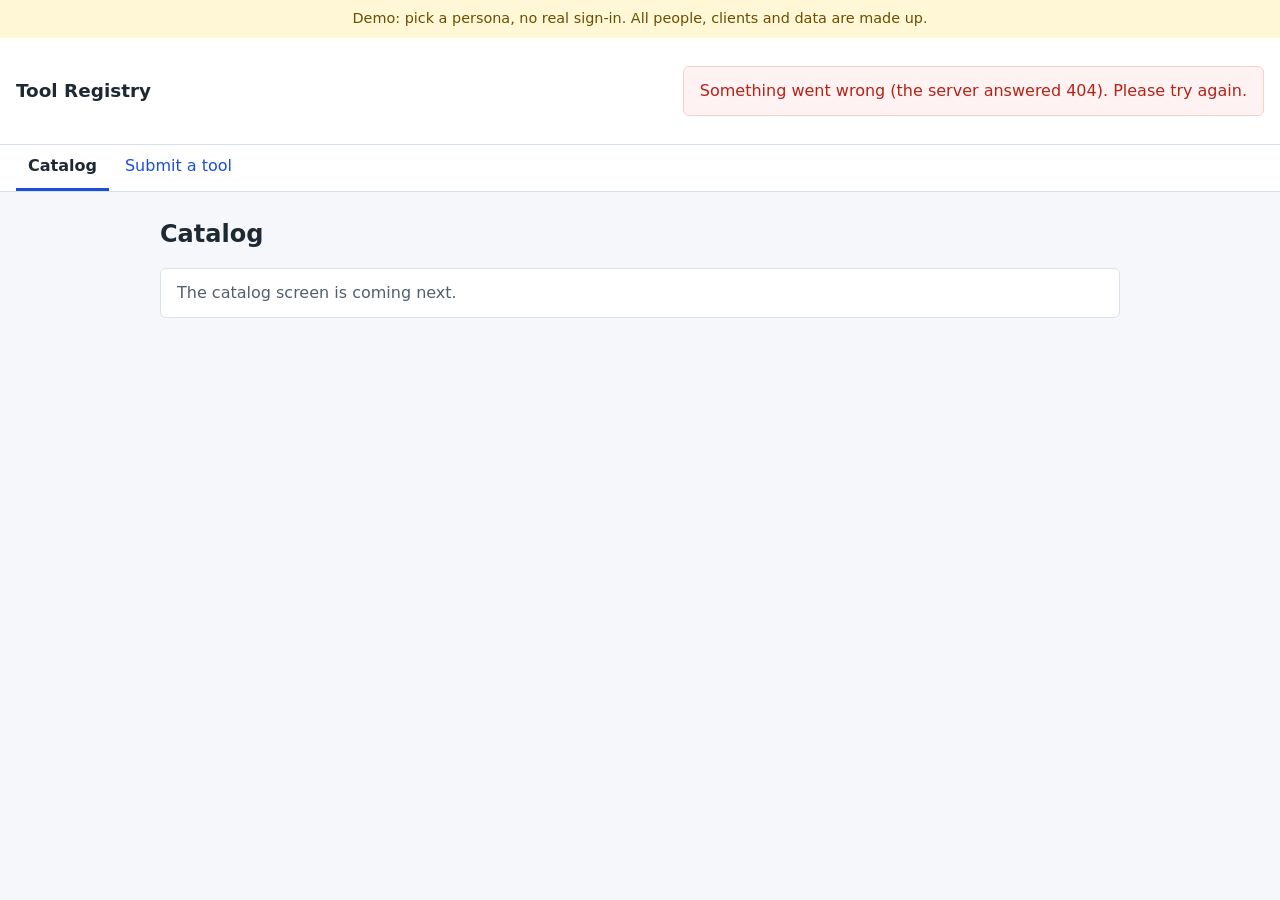
==== web/index.html @ bc1c78b4 "Phase 9 step 3: serve the pages; shared layout, persona dropdown, navigation FastAPI now serves the " ====
<!doctype html>
<html lang="en">
<head>
  <meta charset="utf-8">
  <meta name="viewport" content="width=device-width, initial-scale=1">
  <title>Catalog · Tool Registry</title>
  <link rel="stylesheet" href="style.css">
</head>
<body>
  <header id="layout"></header>
  <main>
    <h1>Catalog</h1>
    <section id="content" aria-live="polite"></section>
  </main>
  <script type="module">
    import { renderLayout, onPersonaReady, showMessage } from "./app.js";

    await renderLayout("catalog");
    const content = document.getElementById("content");

    onPersonaReady(() => {
      // The catalogue list and Personalise come in Phase 9, step 4.
      showMessage(content, "The catalog screen is coming next.", "status");
    });
  </script>
</body>
</html>
---- web/style.css ----
/* Shared styles for every page. Plain CSS, no framework (DECISIONS.md #12). */

:root {
  --ink: #1f2933;
  --muted: #52606d;
  --line: #d9e2ec;
  --paper: #ffffff;
  --ground: #f5f7fa;
  --accent: #1d4ed8;
  --banner: #fff7d6;
  --banner-ink: #6b4e00;
  --error: #b42318;
  --error-ground: #fef3f2;
  --ok: #067647;
  font-family: system-ui, -apple-system, "Segoe UI", Roboto, Arial, sans-serif;
  color: var(--ink);
  background: var(--ground);
  line-height: 1.5;
}

body {
  margin: 0;
}

.demo-banner {
  margin: 0;
  padding: 0.5rem 1rem;
  background: var(--banner);
  color: var(--banner-ink);
  font-size: 0.9rem;
  text-align: center;
}

.topbar {
  display: flex;
  flex-wrap: wrap;
  gap: 0.75rem 1.5rem;
  align-items: center;
  justify-content: space-between;
  padding: 0.75rem 1rem;
  background: var(--paper);
  border-bottom: 1px solid var(--line);
}

.brand {
  font-weight: 700;
  font-size: 1.15rem;
  color: var(--ink);
  text-decoration: none;
}

.persona-picker {
  display: flex;
  flex-wrap: wrap;
  gap: 0.5rem;
  align-items: center;
}

.persona-picker label {
  color: var(--muted);
  font-size: 0.9rem;
}

.persona-picker select {
  font: inherit;
  padding: 0.35rem 0.5rem;
  max-width: 100%;
}

nav {
  display: flex;
  flex-wrap: wrap;
  gap: 0.25rem;
  padding: 0 1rem;
  background: var(--paper);
  border-bottom: 1px solid var(--line);
}

nav a {
  padding: 0.6rem 0.75rem;
  color: var(--accent);
  text-decoration: none;
  border-bottom: 3px solid transparent;
}

nav a[aria-current="page"] {
  color: var(--ink);
  font-weight: 600;
  border-bottom-color: var(--accent);
}

nav a:focus-visible,
.brand:focus-visible {
  outline: 3px solid var(--accent);
  outline-offset: 2px;
}

main {
  max-width: 60rem;
  margin: 0 auto;
  padding: 1.5rem 1rem 3rem;
}

h1 {
  margin-top: 0;
  font-size: 1.5rem;
}

.message {
  padding: 0.75rem 1rem;
  border-radius: 6px;
  border: 1px solid var(--line);
  background: var(--paper);
}

.message.error {
  color: var(--error);
  background: var(--error-ground);
  border-color: #fecdca;
}

.message.status {
  color: var(--muted);
}
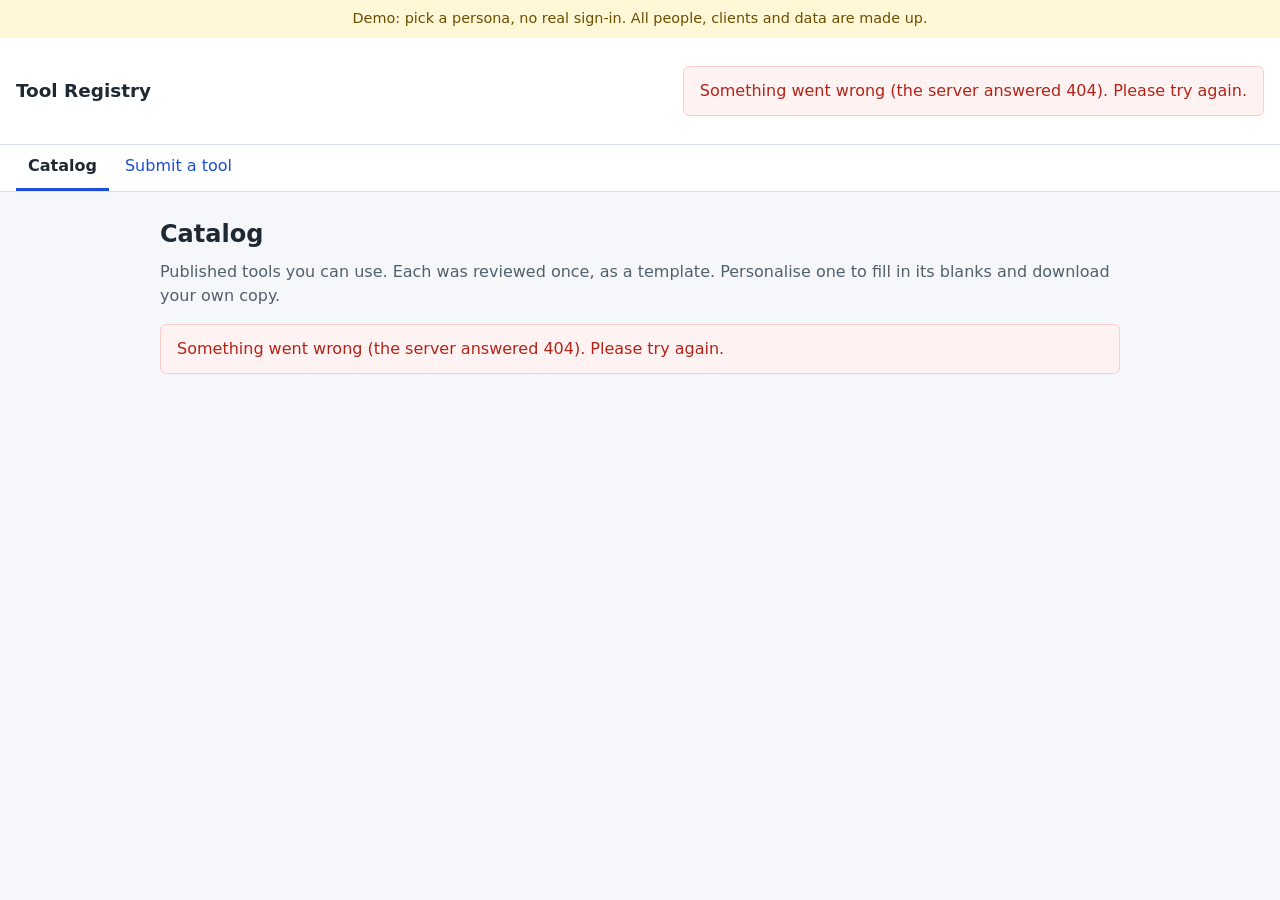
==== commit efc0bceb: "Phase 9 step 4: Catalog screen, personalise and download The Catalog lists published tools the perso" ====
--- a/web/index.html
+++ b/web/index.html
@@ -10,18 +10,119 @@
   <header id="layout"></header>
   <main>
     <h1>Catalog</h1>
+    <p class="intro">Published tools you can use. Each was reviewed once, as a template.
+      Personalise one to fill in its blanks and download your own copy.</p>
     <section id="content" aria-live="polite"></section>
   </main>
   <script type="module">
-    import { renderLayout, onPersonaReady, showMessage } from "./app.js";
+    import { renderLayout, onPersonaReady, loadOrExplain, showMessage, api, h, saveTextFile }
+      from "./app.js";
 
     await renderLayout("catalog");
     const content = document.getElementById("content");
 
-    onPersonaReady(() => {
-      // The catalogue list and Personalise come in Phase 9, step 4.
-      showMessage(content, "The catalog screen is coming next.", "status");
+    onPersonaReady(async () => {
+      // The back end decides which tools this persona may see (visibility rules);
+      // if it refuses, its plain message is shown here instead.
+      const tools = await loadOrExplain("/tools", content);
+      if (tools === null) return;
+      if (tools.length === 0) {
+        showMessage(content, "No published tools you can see yet. A tool appears here " +
+                             "once it has been reviewed and published.", "status");
+        return;
+      }
+      content.replaceChildren(h("ul", { className: "catalog" }, tools.map(toolCard)));
     });
+
+    // One tool: everything shown comes straight from the back end's answer.
+    function toolCard(tool) {
+      const form = personaliseForm(tool);
+      form.hidden = true;
+      const toggle = h("button", { type: "button", className: "secondary",
+                                   "aria-expanded": "false" }, "Personalise");
+      toggle.addEventListener("click", () => {
+        form.hidden = !form.hidden;
+        toggle.setAttribute("aria-expanded", String(!form.hidden));
+        if (!form.hidden) form.querySelector("textarea, button")?.focus();
+      });
+
+      return h("li", { className: "card" },
+        h("div", { className: "card-head" },
+          h("h2", {}, tool.name),
+          h("span", { className: "badge" }, tool.visibility_label)),
+        h("p", { className: "meta" }, `Built by ${tool.owner_name}`),
+        tool.description ? h("p", {}, tool.description) : null,
+        h("h3", {}, "Why it's built this way"),
+        h("p", {}, tool.rationale || "No reason was recorded."),
+        h("details", {},
+          h("summary", {}, "See the template"),
+          h("pre", { className: "template" }, tool.template)),
+        toggle,
+        form,
+      );
+    }
+
+    // The blanks to fill come from the back end (`blanks`), and so does every check
+    // on the values: empty boxes are refused there, with a message naming them.
+    function personaliseForm(tool) {
+      const boxes = {};
+      const message = h("div", { id: `message-${tool.id}`, className: "form-message" });
+      const result = h("div", { className: "result" });
+
+      const fields = tool.blanks.map((blank) => {
+        const id = `blank-${tool.id}-${blank.name}`;
+        boxes[blank.name] = h("textarea", { id, name: blank.name, rows: "2" });
+        return h("div", { className: "field" },
+          h("label", { for: id }, blank.label), boxes[blank.name]);
+      });
+
+      const form = h("form", { className: "personalise", "aria-label": `Personalise ${tool.name}` },
+        tool.blanks.length ? fields : h("p", { className: "meta" }, "This tool has no blanks to fill in."),
+        message,
+        h("button", { type: "submit" }, "Download my copy"),
+        result,
+      );
+
+      form.addEventListener("submit", async (event) => {
+        event.preventDefault();
+        message.replaceChildren();
+        result.replaceChildren();
+        for (const box of Object.values(boxes)) {
+          box.removeAttribute("aria-invalid");
+          box.removeAttribute("aria-describedby");
+        }
+        const values = Object.fromEntries(
+          Object.entries(boxes).map(([name, box]) => [name, box.value]));
+
+        let copy;
+        try {
+          copy = await api(`/tools/${encodeURIComponent(tool.id)}/personalise`,
+                           { method: "POST", body: { values } });
+        } catch (err) {
+          // Show the back end's words once, and mark the boxes it names (none if,
+          // say, the server couldn't be reached).
+          const named = err.fields || [];
+          showMessage(message, err.message);
+          for (const name of named) {
+            if (!boxes[name]) continue;
+            boxes[name].setAttribute("aria-invalid", "true");
+            boxes[name].setAttribute("aria-describedby", message.id);
+          }
+          const first = named.map((name) => boxes[name]).find(Boolean);
+          if (first) first.focus();
+          return;
+        }
+
+        saveTextFile(copy.filename, copy.text);
+        result.replaceChildren(
+          h("p", { className: "message ok", role: "status" },
+            `Downloaded as ${copy.filename}. Your values aren't saved in the registry.`),
+          h("h3", {}, "Your copy"),
+          h("pre", { className: "template" }, copy.text),
+        );
+      });
+      return form;
+    }
   </script>
 </body>
 </html>
--- a/web/style.css
+++ b/web/style.css
@@ -122,3 +122,144 @@
 .message.status {
   color: var(--muted);
 }
+
+.message.ok {
+  color: var(--ok);
+}
+
+/* --- Catalog --- */
+
+.intro {
+  color: var(--muted);
+  margin-top: -0.5rem;
+}
+
+.catalog {
+  list-style: none;
+  margin: 0;
+  padding: 0;
+  display: grid;
+  gap: 1rem;
+}
+
+.card {
+  background: var(--paper);
+  border: 1px solid var(--line);
+  border-radius: 8px;
+  padding: 1rem 1.25rem;
+}
+
+.card-head {
+  display: flex;
+  flex-wrap: wrap;
+  gap: 0.5rem 1rem;
+  align-items: baseline;
+  justify-content: space-between;
+}
+
+.card h2 {
+  margin: 0;
+  font-size: 1.2rem;
+}
+
+.card h3 {
+  margin: 1rem 0 0.25rem;
+  font-size: 0.95rem;
+}
+
+.card h3 + p {
+  margin-top: 0;
+}
+
+.badge {
+  font-size: 0.8rem;
+  padding: 0.15rem 0.6rem;
+  border-radius: 999px;
+  background: var(--ground);
+  border: 1px solid var(--line);
+  color: var(--muted);
+  white-space: nowrap;
+}
+
+.meta {
+  color: var(--muted);
+  font-size: 0.9rem;
+  margin: 0.25rem 0 0.75rem;
+}
+
+details {
+  margin: 0.75rem 0;
+}
+
+summary {
+  cursor: pointer;
+  color: var(--accent);
+}
+
+pre.template {
+  white-space: pre-wrap;
+  overflow-wrap: anywhere;
+  background: var(--ground);
+  border: 1px solid var(--line);
+  border-radius: 6px;
+  padding: 0.75rem;
+  font-size: 0.9rem;
+}
+
+button {
+  font: inherit;
+  padding: 0.45rem 0.9rem;
+  border-radius: 6px;
+  border: 1px solid var(--accent);
+  background: var(--accent);
+  color: #fff;
+  cursor: pointer;
+}
+
+button.secondary {
+  background: var(--paper);
+  color: var(--accent);
+}
+
+button:focus-visible,
+summary:focus-visible,
+textarea:focus-visible {
+  outline: 3px solid var(--accent);
+  outline-offset: 2px;
+}
+
+.personalise {
+  margin-top: 1rem;
+  padding-top: 1rem;
+  border-top: 1px solid var(--line);
+}
+
+.field {
+  display: grid;
+  gap: 0.25rem;
+  margin-bottom: 0.75rem;
+}
+
+.field label {
+  font-weight: 600;
+  font-size: 0.9rem;
+}
+
+textarea {
+  font: inherit;
+  padding: 0.4rem 0.5rem;
+  border: 1px solid var(--line);
+  border-radius: 6px;
+  width: 100%;
+  box-sizing: border-box;
+  resize: vertical;
+}
+
+textarea[aria-invalid="true"] {
+  border-color: var(--error);
+  background: var(--error-ground);
+}
+
+.form-message:not(:empty) {
+  margin-bottom: 0.75rem;
+}
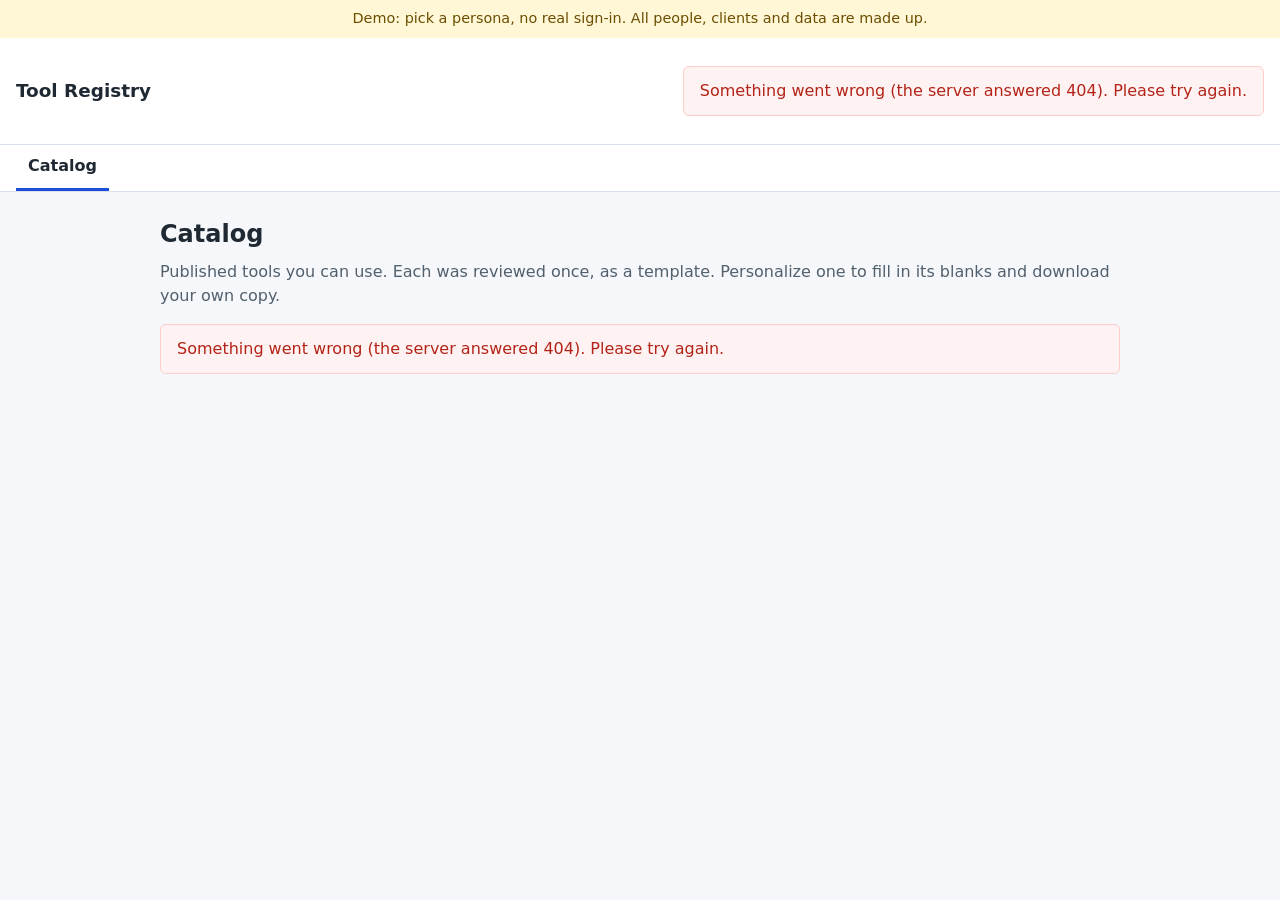
==== commit a32ca562: "US spelling in the app's wording, with a guard test Screens, back-end messages and the docs now use " ====
--- a/web/index.html
+++ b/web/index.html
@@ -11,11 +11,12 @@
   <main>
     <h1>Catalog</h1>
     <p class="intro">Published tools you can use. Each was reviewed once, as a template.
-      Personalise one to fill in its blanks and download your own copy.</p>
+      Personalize one to fill in its blanks and download your own copy.</p>
     <section id="content" aria-live="polite"></section>
   </main>
   <script type="module">
-    import { renderLayout, onPersonaReady, loadOrExplain, showMessage, api, h, saveTextFile }
+    import { renderLayout, onPersonaReady, loadOrExplain, showMessage, api, h, saveTextFile,
+             markInvalid, fill }
       from "./app.js";
 
     await renderLayout("catalog");
@@ -31,15 +32,15 @@
                              "once it has been reviewed and published.", "status");
         return;
       }
-      content.replaceChildren(h("ul", { className: "catalog" }, tools.map(toolCard)));
+      fill(content, h("ul", { className: "catalog" }, tools.map(toolCard)));
     });
 
     // One tool: everything shown comes straight from the back end's answer.
     function toolCard(tool) {
-      const form = personaliseForm(tool);
+      const form = personalizeForm(tool);
       form.hidden = true;
       const toggle = h("button", { type: "button", className: "secondary",
-                                   "aria-expanded": "false" }, "Personalise");
+                                   "aria-expanded": "false" }, "Personalize");
       toggle.addEventListener("click", () => {
         form.hidden = !form.hidden;
         toggle.setAttribute("aria-expanded", String(!form.hidden));
@@ -64,7 +65,7 @@
 
     // The blanks to fill come from the back end (`blanks`), and so does every check
     // on the values: empty boxes are refused there, with a message naming them.
-    function personaliseForm(tool) {
+    function personalizeForm(tool) {
       const boxes = {};
       const message = h("div", { id: `message-${tool.id}`, className: "form-message" });
       const result = h("div", { className: "result" });
@@ -76,7 +77,7 @@
           h("label", { for: id }, blank.label), boxes[blank.name]);
       });
 
-      const form = h("form", { className: "personalise", "aria-label": `Personalise ${tool.name}` },
+      const form = h("form", { className: "personalize", "aria-label": `Personalize ${tool.name}` },
         tool.blanks.length ? fields : h("p", { className: "meta" }, "This tool has no blanks to fill in."),
         message,
         h("button", { type: "submit" }, "Download my copy"),
@@ -87,34 +88,25 @@
         event.preventDefault();
         message.replaceChildren();
         result.replaceChildren();
-        for (const box of Object.values(boxes)) {
-          box.removeAttribute("aria-invalid");
-          box.removeAttribute("aria-describedby");
-        }
+        markInvalid(boxes, [], () => message.id);
         const values = Object.fromEntries(
           Object.entries(boxes).map(([name, box]) => [name, box.value]));
 
         let copy;
         try {
-          copy = await api(`/tools/${encodeURIComponent(tool.id)}/personalise`,
+          copy = await api(`/tools/${encodeURIComponent(tool.id)}/personalize`,
                            { method: "POST", body: { values } });
         } catch (err) {
           // Show the back end's words once, and mark the boxes it names (none if,
           // say, the server couldn't be reached).
-          const named = err.fields || [];
           showMessage(message, err.message);
-          for (const name of named) {
-            if (!boxes[name]) continue;
-            boxes[name].setAttribute("aria-invalid", "true");
-            boxes[name].setAttribute("aria-describedby", message.id);
-          }
-          const first = named.map((name) => boxes[name]).find(Boolean);
+          const first = markInvalid(boxes, err.fields || [], () => message.id);
           if (first) first.focus();
           return;
         }
 
         saveTextFile(copy.filename, copy.text);
-        result.replaceChildren(
+        fill(result,
           h("p", { className: "message ok", role: "status" },
             `Downloaded as ${copy.filename}. Your values aren't saved in the registry.`),
           h("h3", {}, "Your copy"),
--- a/web/style.css
+++ b/web/style.css
@@ -22,6 +22,11 @@
   margin: 0;
 }
 
+/* Anything marked hidden stays hidden, even inside a grid or flex layout. */
+[hidden] {
+  display: none !important;
+}
+
 .demo-banner {
   margin: 0;
   padding: 0.5rem 1rem;
@@ -228,7 +233,7 @@
   outline-offset: 2px;
 }
 
-.personalise {
+.personalize {
   margin-top: 1rem;
   padding-top: 1rem;
   border-top: 1px solid var(--line);
@@ -263,3 +268,441 @@
 .form-message:not(:empty) {
   margin-bottom: 0.75rem;
 }
+
+/* --- Submit --- */
+
+.submit-form,
+.panel {
+  background: var(--paper);
+  border: 1px solid var(--line);
+  border-radius: 8px;
+  padding: 1rem 1.25rem;
+  margin-bottom: 1rem;
+}
+
+.panel h2 {
+  margin: 0 0 0.25rem;
+  font-size: 1.1rem;
+}
+
+input[type="text"],
+select {
+  font: inherit;
+  padding: 0.4rem 0.5rem;
+  border: 1px solid var(--line);
+  border-radius: 6px;
+  width: 100%;
+  box-sizing: border-box;
+  background: var(--paper);
+}
+
+input[type="text"]:focus-visible,
+select:focus-visible {
+  outline: 3px solid var(--accent);
+  outline-offset: 2px;
+}
+
+input[aria-invalid="true"],
+select[aria-invalid="true"] {
+  border-color: var(--error);
+  background: var(--error-ground);
+}
+
+.required-mark {
+  color: var(--error);
+  font-weight: 700;
+}
+
+.required-tag {
+  margin-left: 0.5rem;
+  font-size: 0.75rem;
+  font-weight: 600;
+  padding: 0.05rem 0.45rem;
+  border-radius: 999px;
+  border: 1px solid #fecdca;
+  background: var(--error-ground);
+  color: var(--error);
+  vertical-align: middle;
+}
+
+.hint {
+  margin: 0;
+  color: var(--muted);
+  font-size: 0.85rem;
+}
+
+.blanks p {
+  margin: 0.25rem 0 0;
+  font-size: 0.9rem;
+}
+
+.field-error {
+  margin: 0;
+}
+
+.field-error:empty {
+  display: none;
+}
+
+.submit-form .field {
+  margin-bottom: 1.1rem;
+}
+
+.submit-form label {
+  display: flex;
+  flex-wrap: wrap;
+  align-items: center;
+  gap: 0.25rem;
+}
+
+.submit-form > .hint:first-child {
+  margin-bottom: 1rem;
+}
+
+.panel ul,
+.panel ol {
+  padding-left: 1.25rem;
+}
+
+.message.inline {
+  display: block;
+  padding: 0.35rem 0.6rem;
+  font-size: 0.9rem;
+}
+
+.flags li {
+  margin-bottom: 0.5rem;
+}
+
+.tip {
+  margin: 0.15rem 0 0;
+  color: var(--muted);
+  font-size: 0.9rem;
+}
+
+button:disabled {
+  opacity: 0.7;
+  cursor: progress;
+}
+
+/* --- the progress bar (shared: Submit page and Review queue) ---
+   Each step is a circle with a symbol, joined to the next by a line. The line between
+   two steps is drawn in two halves: the earlier step's ::after and the later step's
+   ::before. Both turn green once the earlier step is done, so the bar is colored up
+   to the last done step. Steps stack down the page by default (phones), and sit side
+   by side when the box is wide enough (the @container rule below). */
+.progress {
+  container: progress / inline-size;
+  --marker: 1.75rem;
+  --track: #bcccdc;
+}
+.progress-line {
+  list-style: none;
+  counter-reset: step;
+  display: flex;
+  flex-direction: column;
+  margin: 0.75rem 0;
+  padding: 0;
+}
+.progress-line .step {
+  counter-increment: step;
+  position: relative;
+  display: flex;
+  flex-direction: column;
+  gap: 0.1rem;
+  min-width: 0;
+  padding: 0 0 1rem calc(var(--marker) + 0.75rem);
+  overflow-wrap: anywhere;
+}
+.progress-line .step:last-child {
+  padding-bottom: 0;
+}
+.progress-line .step-marker {
+  position: absolute;
+  top: 0;
+  left: 0;
+  z-index: 1;
+  box-sizing: border-box;
+  width: var(--marker);
+  height: var(--marker);
+  display: grid;
+  place-items: center;
+  border: 2px solid var(--track);
+  border-radius: 999px;
+  background: var(--paper);
+  color: var(--muted);
+  font-size: 0.85rem;
+  font-weight: 700;
+  line-height: 1;
+}
+/* The two halves of the joining line (stacked: down the left, through the circles). */
+.progress-line .step::before,
+.progress-line .step::after {
+  content: "";
+  position: absolute;
+  left: calc(var(--marker) / 2 - 1px);
+  width: 2px;
+  background: var(--track);
+}
+.progress-line .step::before {
+  top: 0;
+  height: 0;
+}
+.progress-line .step::after {
+  top: var(--marker);
+  bottom: 0;
+}
+.progress-line .step:first-child::before,
+.progress-line .step:last-child::after {
+  display: none;
+}
+.progress-line .step-done::after,
+.progress-line .step-done + .step::before {
+  background: var(--ok);
+}
+.progress-line .step-name::before {
+  content: counter(step) ". ";
+}
+.progress-line .step-name {
+  font-weight: 600;
+  line-height: var(--marker);
+}
+.progress-line .step-state,
+.progress-line .step-comment {
+  color: var(--muted);
+  font-size: 0.9em;
+}
+/* Done: a filled green circle with a check mark. */
+.progress-line .step-done .step-marker {
+  border-color: var(--ok);
+  background: var(--ok);
+  color: #fff;
+}
+/* Now: a filled blue circle with a dot, ringed, and its words in full color. */
+.progress-line .step-current .step-marker {
+  border-color: var(--accent);
+  background: var(--accent);
+  color: #fff;
+  font-size: 0.7rem;
+  box-shadow: 0 0 0 4px #dbe4ff;
+}
+.progress-line .step-current .step-name {
+  color: var(--accent);
+}
+.progress-line .step-current .step-state {
+  color: var(--ink);
+  font-weight: 600;
+}
+/* Rejected: a filled red circle with a cross. */
+.progress-line .step-rejected .step-marker {
+  border-color: var(--error);
+  background: var(--error);
+  color: #fff;
+}
+.progress-line .step-rejected .step-name,
+.progress-line .step-rejected .step-state {
+  color: var(--error);
+}
+/* Skipped after a rejection: a dashed circle with a dash, faded. */
+.progress-line .step-not_reached .step-marker {
+  border-style: dashed;
+}
+.progress-line .step-not_reached .step-name,
+.progress-line .step-not_reached .step-state {
+  opacity: 0.7;
+}
+/* The Review queue's details box is narrow: more than 3 steps side by side would be
+   squeezed, so keep them stacked. Without the "progress" name, the side-by-side rule
+   below finds no box to measure, and never applies. */
+.tool-details .progress:has(> .progress-line > .step:nth-child(4)) {
+  container-name: none;
+}
+/* Wide enough: steps side by side, circles on one line, words centered below. */
+@container progress (min-width: 34rem) {
+  .progress-line {
+    flex-direction: row;
+  }
+  .progress-line .step {
+    flex: 1 1 0;
+    align-items: center;
+    text-align: center;
+    padding: calc(var(--marker) + 0.5rem) 0.35rem 0;
+  }
+  .progress-line .step:last-child {
+    padding-bottom: 0;
+  }
+  .progress-line .step-marker {
+    left: calc(50% - var(--marker) / 2);
+  }
+  .progress-line .step::before,
+  .progress-line .step::after {
+    top: calc(var(--marker) / 2 - 1px);
+    bottom: auto;
+    width: auto;
+    height: 2px;
+  }
+  .progress-line .step::before {
+    left: 0;
+    right: 50%;
+  }
+  .progress-line .step::after {
+    left: 50%;
+    right: 0;
+  }
+  .progress-line .step-name {
+    line-height: 1.35;
+  }
+}
+.final-note {
+  font-weight: 600;
+}
+
+/* --- the Review queue: views, list and detail --- */
+.views {
+  display: flex;
+  flex-wrap: wrap;
+  gap: 0.5rem;
+  margin-bottom: 1rem;
+}
+.queue-layout {
+  display: grid;
+  grid-template-columns: minmax(16rem, 1fr) 2fr;
+  gap: 1rem;
+  align-items: start;
+}
+@media (max-width: 48rem) {
+  .queue-layout {
+    grid-template-columns: 1fr;
+  }
+}
+/* An empty list with no details box beside it: the message uses the full width. */
+.queue-layout.single {
+  grid-template-columns: 1fr;
+}
+/* The empty message's top lines up with the details box's top. */
+.queue-layout > .message,
+.queue-empty .message {
+  margin: 0;
+}
+.queue-list {
+  list-style: none;
+  margin: 0;
+  padding: 0;
+  display: flex;
+  flex-direction: column;
+  gap: 0.5rem;
+}
+button.queue-row {
+  width: 100%;
+  display: flex;
+  flex-direction: column;
+  align-items: flex-start;
+  gap: 0.2rem;
+  text-align: left;
+  background: var(--paper);
+  color: var(--ink);
+  border: 1px solid var(--line);
+}
+button.queue-row.selected {
+  border: 2px solid var(--accent);
+}
+.queue-row .row-name {
+  font-weight: 600;
+}
+.queue-row .meta {
+  margin: 0;
+}
+.row-next {
+  color: var(--muted);
+}
+.row-next.mine {
+  color: var(--accent);
+  font-weight: 600;
+}
+.queue-empty {
+  display: flex;
+  flex-direction: column;
+  align-items: flex-start;
+  gap: 0.5rem;
+}
+.tool-details {
+  min-width: 0;
+}
+/* The tool's name, with its "Published · …" badge beside it (wraps on a phone). */
+.detail-head {
+  display: flex;
+  flex-wrap: wrap;
+  align-items: center;
+  gap: 0.25rem 0.75rem;
+}
+.detail-head h2 {
+  margin: 0.5rem 0;
+}
+.badge.published {
+  color: var(--ok);
+  background: #ecfdf3;
+  border-color: #abefc6;
+  font-weight: 600;
+}
+/* Sections inside the detail panel: a dividing line instead of a box in a box. */
+.tool-details .panel {
+  border: 0;
+  border-top: 1px solid var(--line);
+  border-radius: 0;
+  padding: 0.75rem 0 0;
+  margin: 1rem 0 0;
+  background: transparent;
+}
+.history {
+  padding-left: 1.25rem;
+}
+.history li + li {
+  margin-top: 0.5rem;
+}
+
+/* --- decision controls in the Review queue --- */
+.area-picker {
+  border: 1px solid var(--line);
+  border-radius: 6px;
+  padding: 0.5rem 0.75rem;
+  margin: 0 0 1rem;
+}
+.area-picker legend {
+  font-weight: 600;
+  padding: 0 0.25rem;
+}
+.area-picker ul {
+  list-style: none;
+  margin: 0.25rem 0;
+  padding: 0;
+}
+.area-picker li {
+  display: flex;
+  align-items: center;
+  gap: 0.5rem;
+  padding: 0.2rem 0;
+}
+.order-number:not(:empty) {
+  display: inline-grid;
+  place-items: center;
+  min-width: 1.5rem;
+  height: 1.5rem;
+  border-radius: 999px;
+  background: var(--accent);
+  color: #fff;
+  font-size: 0.85rem;
+  font-weight: 600;
+}
+.publish-picker {
+  margin-bottom: 1rem;
+}
+.buttons {
+  display: flex;
+  flex-wrap: wrap;
+  gap: 0.5rem;
+  margin: 0.5rem 0;
+}
+button.danger {
+  border-color: var(--error);
+  color: var(--error);
+}
